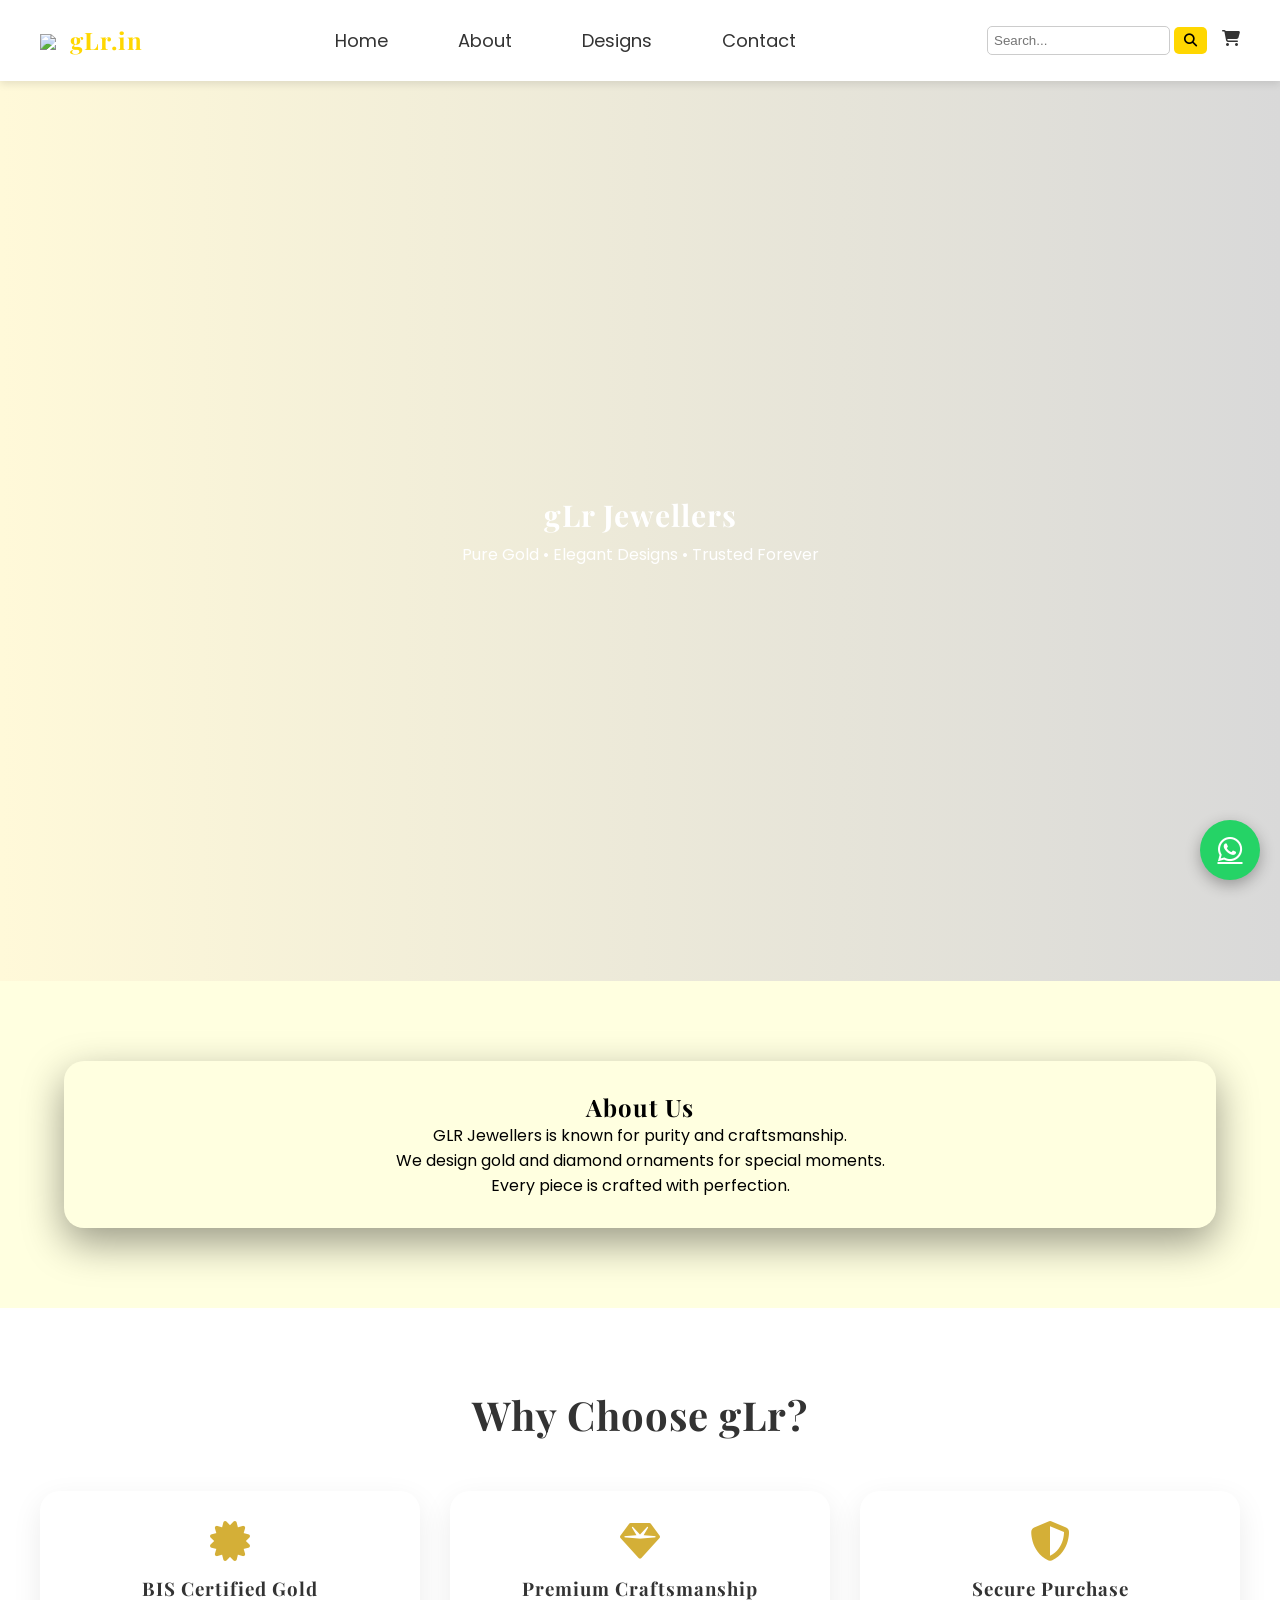
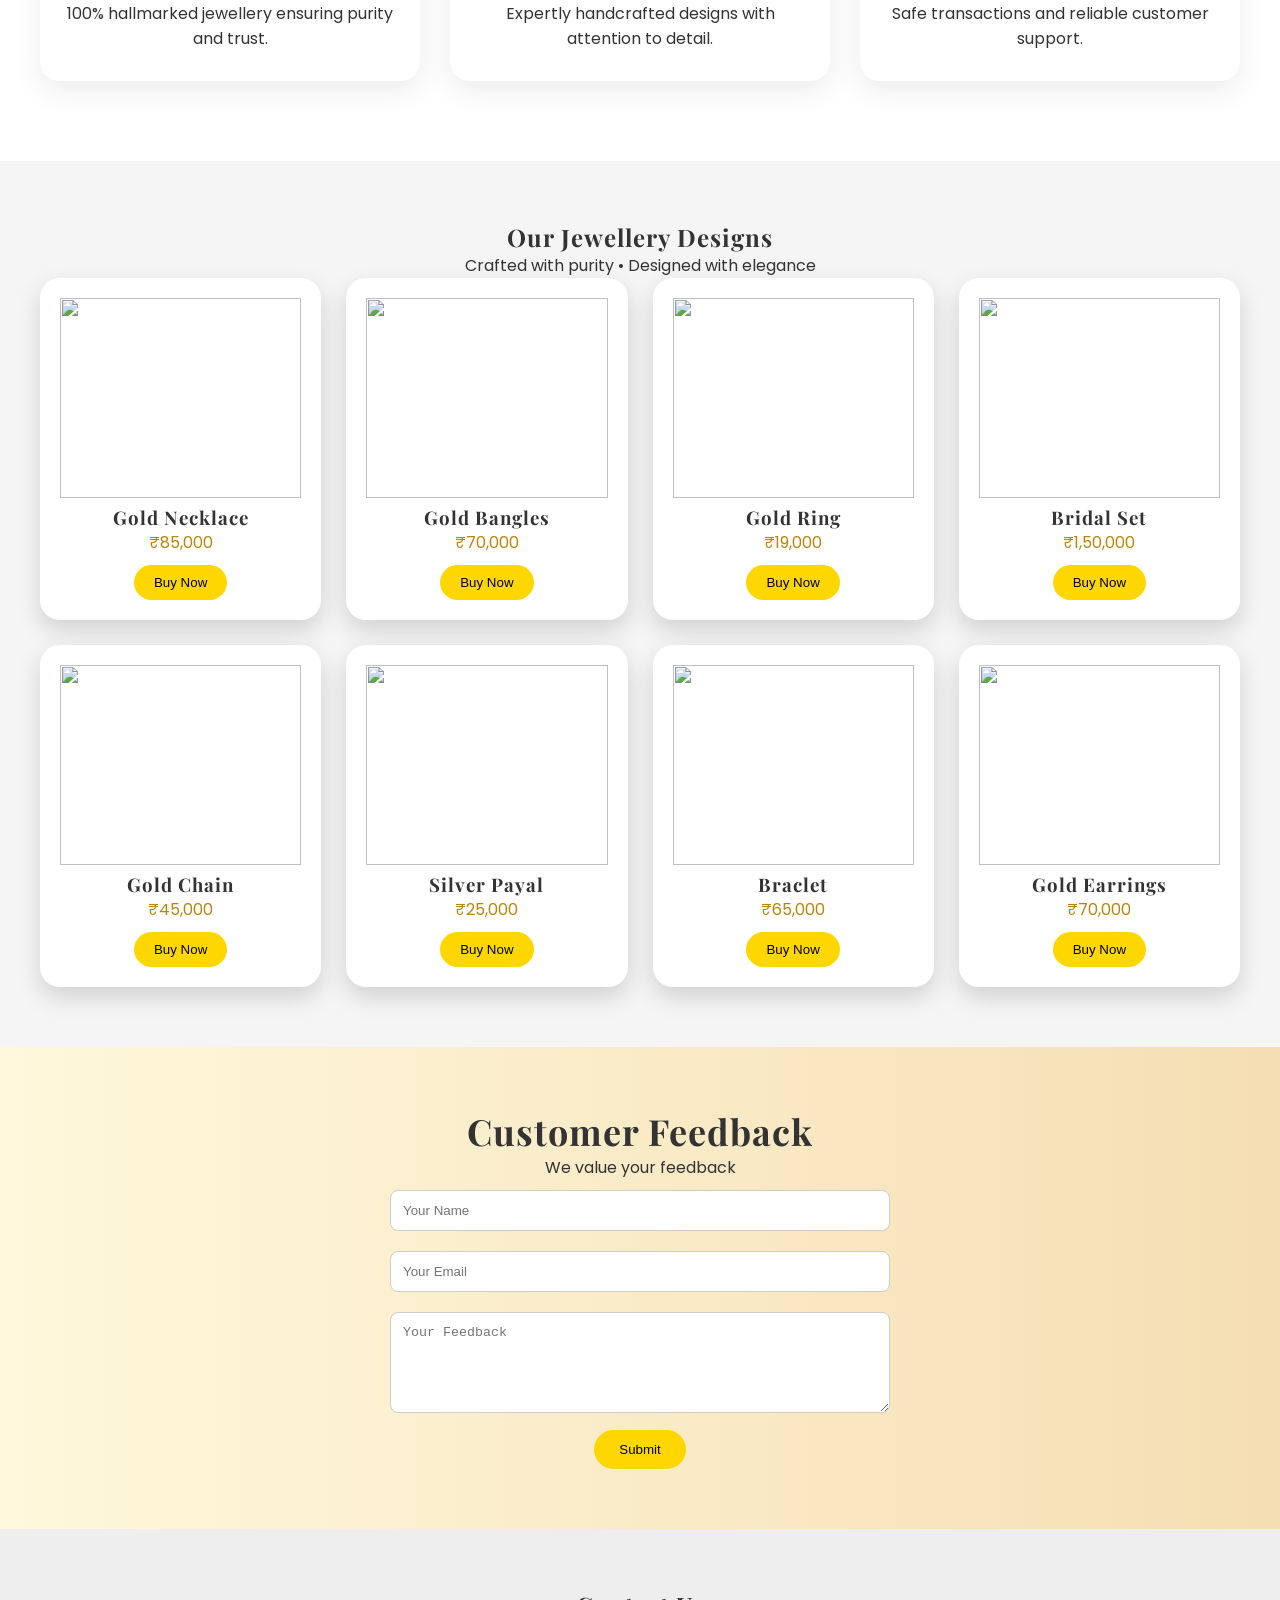
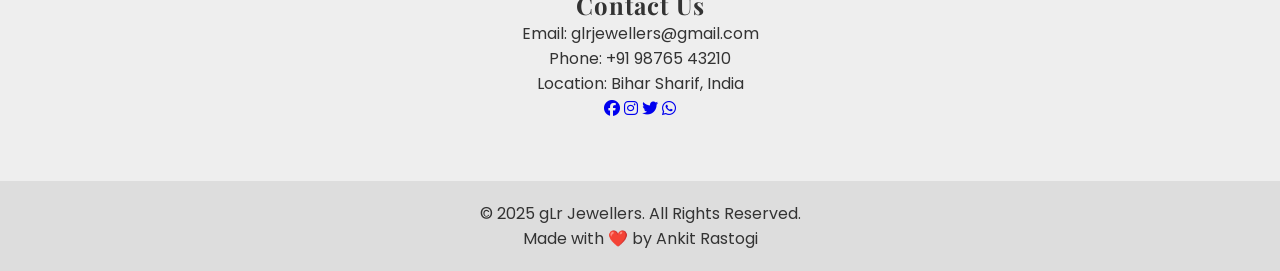
==== index.html @ 7e75e54b "uploaded gLr Jewellers" ====
<!DOCTYPE html>
<html lang="en">
<head>
<meta charset="UTF-8">
<meta name="viewport" content="width=device-width, initial-scale=1.0">
<title>gLr Jewellers</title>

<link rel="stylesheet" href="https://cdnjs.cloudflare.com/ajax/libs/font-awesome/6.5.0/css/all.min.css">
<link href="https://fonts.googleapis.com/css2?family=Playfair+Display:wght@500;700&family=Poppins:wght@300;400;500&display=swap" rel="stylesheet">
<link rel="stylesheet" href="style.css">
</head>
<a href="https://wa.me/+919905632301" 
   class="whatsapp-float" 
   target="_blank">
   <i class="fab fa-whatsapp"></i>
</a>
<body>

<nav>
    <div class="logo">
        <img src="https://encrypted-tbn0.gstatic.com/images?q=tbn:ANd9GcSps31pKiKI5wy7r-mf_12apGYNsyuELcNXGw&s">
        <h1>gLr.in</h1>
    </div>

    <div class="hamburger" onclick="toggleMenu()">
        <i class="fas fa-bars"></i>
    </div>
<div id="overlay" class="overlay" onclick="toggleMenu()"></div>
    <ul class="nav-links" id="navLinks">
        <li><a href="#Home">Home</a></li>
        <li><a href="#about">About</a></li>
        <li><a href="#products">Designs</a></li>
        <li><a href="#contact">Contact</a></li>
    </ul>

    <div class="nav-icons">
        <div class="search-box">
            <input type="text" placeholder="Search...">
            <button><i class="fas fa-search"></i></button>
        </div>
        <div class="cart">
            <i class="fas fa-shopping-cart"></i>
        </div>
    </div>
</nav>

<section class="hero">
    <div class="hero-text">
        <h2 class="reveal-text">
    <span>gLr Jewellers</span>
</h2>
        <p>Pure Gold • Elegant Designs • Trusted Forever</p>
    </div>
</section>

<section class="about-round" id="about">
    <div class="about-circle">
        <h2>About Us</h2>
        <p>GLR Jewellers is known for purity and craftsmanship.</p>
        <p>We design gold and diamond ornaments for special moments.</p>
        <p>Every piece is crafted with perfection.</p>
    </div>
</section>
<section class="why">
    <h2>Why Choose gLr?</h2>

    <div class="why-grid">

        <div class="why-card">
            <i class="fas fa-certificate"></i>
            <h3>BIS Certified Gold</h3>
            <p>100% hallmarked jewellery ensuring purity and trust.</p>
        </div>

        <div class="why-card">
            <i class="fas fa-gem"></i>
            <h3>Premium Craftsmanship</h3>
            <p>Expertly handcrafted designs with attention to detail.</p>
        </div>

        <div class="why-card">
            <i class="fas fa-shield-alt"></i>
            <h3>Secure Purchase</h3>
            <p>Safe transactions and reliable customer support.</p>
        </div>

    </div>
</section>
<section class="products" id="products">
    <h2 class="design-title">Our Jewellery Designs</h2>
    <p class="design-subtitle">Crafted with purity • Designed with elegance</p>

    <div class="product-grid">

        <div class="card">
            <img src="https://shyamsundarco.com/images/online_jewellery/lightweight/lwnecklace/8/cr.jpg?v=15122025240">
            <h3>Gold Necklace</h3>
            <p class="price">₹85,000</p>
            <button onclick="buyItem('Gold Necklace')">Buy Now</button>
        </div>

        <div class="card">
            <img src="https://www.tanishq.co.in/on/demandware.static/-/Sites-Tanishq-product-catalog/default/dwc48d6897/images/hi-res/510730VZA2A00_1.jpg">
            <h3>Gold Bangles</h3>
            <p class="price">₹70,000</p>
            <button onclick="buyItem('Gold Bangles')">Buy Now</button>
        </div>

        <div class="card">
            <img src="https://parakkatjewels.com/cdn/shop/files/golden-ring-pgr3-041-parakkat-jewels-1.png?v=1755516154">
            <h3>Gold Ring</h3>
            <p class="price">₹19,000</p>
            <button onclick="buyItem('Gold Ring')">Buy Now</button>
        </div>
   <div class="card">
            <img src="https://www.kushals.com/cdn/shop/files/kundan-necklace-green-victorian-kundan-necklace-164014-1171426408.jpg?v=1749031513&width=1200">
            <h3>Bridal Set</h3>
            <p class="price">₹1,50,000</p>
            <button onclick="buyItem('Bridal Set')">Buy Now</button>
        </div>

        <div class="card">
            <img src="https://images.squarespace-cdn.com/content/v1/623dd7670da7867c56db9a2c/1714540319719-ZM86JDQVTBQVRDOEIZM8/rolo-gold-chain-4mm-lola-company.png">
            <h3>Gold Chain</h3>
            <p class="price">₹45,000</p>
            <button onclick="buyItem('Gold Chain')">Buy Now</button>
        </div>

<div class="card">
            <img src="https://i.pinimg.com/736x/c7/ea/09/c7ea09dea9ca9ea2b4e8bf53f578af2c.jpg">
            <h3>Silver Payal</h3>
            <p class="price">₹25,000</p>
            <button onclick="buyItem('Silver Payal')">Buy Now</button>
        </div>
         <div class="card">
            <img src="https://yellowchimes.com/cdn/shop/files/whhwqcabmv6ivwao2eqq.jpg?v=1750940241">
            <h3>Braclet</h3>
            <p class="price">₹65,000</p>
            <button onclick="buyItem('Braclet')">Buy Now</button>
        </div>
         <div class="card">
            <img src="https://aurajewels.s3.amazonaws.com/images/AuraJewels/ern251m">
            <h3>Gold Earrings</h3>
            <p class="price">₹70,000</p>
            <button onclick="buyItem('Gold Earrings')">Buy Now</button>
        </div>
        
    </div>
</section>

<div id="popup" class="popup">
  <p id="popupText"></p>
  <button onclick="closePopup()">OK</button>
</div>

<section class="feedback">
    <h2>Customer Feedback</h2>
    <p>We value your feedback</p>

    <form>
        <input type="text" placeholder="Your Name" required>
        <input type="email" placeholder="Your Email" required>
        <textarea placeholder="Your Feedback" rows="5" required></textarea>
        <button type="submit">Submit</button>
    </form>
</section>

<section class="contact" id="contact">
    <h2>Contact Us</h2>
    <p>Email: glrjewellers@gmail.com</p>
    <p>Phone: +91 98765 43210</p>
    <p>Location: Bihar Sharif, India</p>

       <div class="social">
        <a href="#" target="_blank"><i class="fab fa-facebook"></i></a>
        <a href="#" target="_blank"><i class="fab fa-instagram"></i></a>
        <a href="#" target="_blank"><i class="fab fa-twitter"></i></a>
        <a href="#" target="_blank"><i class="fab fa-whatsapp"></i></a>
    </div>
</section>

<footer>
    <p>© 2025 gLr Jewellers. All Rights Reserved.</p>
    <p>Made with ❤️ by Ankit Rastogi</p>
</footer>

<script src="script.js"></script>
</body>
</html>
---- style.css ----
*{
    margin:0;
    padding:0;
    box-sizing:border-box;
}

body{
    font-family:'Poppins', sans-serif;
    color:#333;
}
h1,h2,h3{
    font-family:'Playfair Display', serif;
    letter-spacing:1px;
}

nav{
    display:flex;
    justify-content:space-between;
    align-items:center;
    padding:15px 40px;
    background:white;
    position:sticky;
    top:0;
    box-shadow:0 3px 8px rgba(0,0,0,0.1);
    z-index:100;
}

.logo img{
    height:45px;
    margin-right:10px;
}

.logo h1{
    display:inline;
    color:gold;
}
nav{
    display: flex;
    justify-content: space-between;
    align-items: center;
    padding: 15px 40px;
    background: white;
    position: sticky;
    top:0;
    z-index: 10000;
}

.nav-links{
    list-style:none;
    display:flex;
    gap:30px;
}

.nav-links li a{
    text-decoration:none;
    color:#333;
    font-size:18px;
}

.nav-icons{
    display:flex;
    gap:15px;
}

.search-box input{
    padding:6px;
    border-radius:5px;
    border:1px solid #ccc;
}

.search-box button{
    padding:6px 10px;
    background:gold;
    border:none;
    border-radius:5px;
}

.hamburger{
    display:none;
    font-size:26px;
    cursor:pointer;
}

.hero{
    position:relative;
    min-height:100vh;
    width: 100%;
    background-size: cover;
    background-position: center right;
    background-repeat: no-repeat;
    display:flex;
    align-items:center;
    justify-content:center;
    text-align:center;
    background:url("https://oviyajeweller.com/img/bg1.jpg") center/cover no-repeat;
}

.hero::before{
    content:"";
    position:absolute;
    inset:0;
    background:linear-gradient(to right,
    rgba(255,215,0,0.15),
    rgba(0,0,0,0.15)
    );
    z-index:1;   /* important */
}

.hero-text{
    position:relative;
    z-index:2;   /* above overlay */
    color:white;
}
.about-round{
    padding:80px 0;
    background:lightyellow;
    display:flex;
    justify-content:center;
}

.about-circle{
    width:500px;
    height:500px;
    border-radius:50%;
    background:url("https://img.freepik.com/premium-photo/silver-jewelry-pink-background_563818-5222.jpg") center/cover no-repeat;
    display:flex;
    flex-direction:column;
    justify-content:center;
    align-items:center;
    text-align:center;
    padding:40px;
    color:black;
    box-shadow:0 15px 40px rgba(0,0,0,0.4);
}

.products{
    padding:60px 40px;
    text-align:center;
    background:#f5f5f5;
}

.product-grid{
    display:grid;
    grid-template-columns:repeat(auto-fit,minmax(250px,1fr));
    gap:25px;
}

.card{
    background:white;
    border-radius:20px;
    box-shadow:0 10px 25px rgba(0,0,0,0.15);
    padding:20px;
}

.card img{
    width:100%;
    height:200px;
    object-fit:contain;
}

.price{
    color:#b8860b;
}

.card button{
    margin-top:10px;
    padding:10px 20px;
    background:gold;
    border:none;
    border-radius:20px;
    cursor:pointer;
}

.contact{
    padding:60px 20px;
    text-align:center;
    background:#eee;
}

footer{
    background:#ddd;
    text-align:center;
    padding:20px;
}

.popup{
    display:none;
    position:fixed;
    top:50%;
    left:50%;
    transform:translate(-50%,-50%);
    background:white;
    padding:20px;
    border-radius:10px;
    box-shadow:0 5px 20px rgba(0,0,0,0.3);
}

/* MOBILE SIDEBAR */
@media(max-width:900px){

.hero{
    min-height:100dvh;   /* fixes mobile dynamic height */
    padding:20px;
}

.hero-text h2{
    font-size:32px;
}

.nav-links{
    position:fixed;
    top:0;
    right:-100%;
    height:100vh;
    width: 260px;
    background:#ffffff;
    flex-direction:column;
    padding-top:100px 20px 20px 20px;
    gap:20px;
    transition:0.4s ease;
    box-shadow:-8px 0 25px rgba(0,0,0,0.25);

}

.nav-links.active{
    right:0;
}

.hamburger{
    display:none;
}

.nav-icons{
    display:none;
}
}
.about-circle{
    width:90%;
    height:auto;
    border-radius:20px;
    padding:30px;
}

.hero-text h2{
    font-size:30px;
}

/* SIDEBAR LINK STYLING */
.nav-links li a{
    display:block;
    padding:12px 20px;
    transition: all 0.3s ease;
    position: relative;
}

/* GOLD HOVER BACKGROUND */
.nav-links li a:hover{
    background: linear-gradient(to right, #ffd700, #b8860b);
    color: #000;
    border-radius: 5px;
}

/* GOLD LEFT BORDER EFFECT */
.nav-links li a::before{
    content:"";
    position:absolute;
    left:0;
    top:0;
    height:100%;
    width:0px;
    background:#d4af37;
    transition:0.3s;
}

.nav-links li a:hover::before{
    width:5px;
}
/* FEEDBACK SECTION */
.feedback {
    background: linear-gradient(to right, #fff8dc, #f5deb3);
    padding: 60px;
    text-align: center;
}

.feedback h2 {
    font-size: 36px;
}

.feedback form {
    max-width: 500px;
    margin: auto;
}

.feedback input,
.feedback textarea {
    width: 100%;
    padding: 12px;
    margin: 10px 0;
    border-radius: 8px;
    border: 1px solid #ccc;
}

.feedback button {
    padding: 12px 25px;
    background: gold;
    border: none;
    border-radius: 20px;
    cursor: pointer;
}
.overlay{
    position: fixed;
    inset: 0;
    background: rgba(0,0,0,0.5);
    display: none;
    z-index: 1500;
    transition: 0.3s ease;
}

.overlay.active{
    display: block;
}
.why{
    padding:80px 40px;
    text-align:center;
    background:#fff;
}

.why h2{
    margin-bottom:50px;
    font-size:40px;
}

.why-grid{
    display:grid;
    grid-template-columns:repeat(auto-fit,minmax(250px,1fr));
    gap:30px;
}

.why-card{
    padding:30px 20px;
    border-radius:20px;
    box-shadow:0 10px 30px rgba(0,0,0,0.08);
    transition:0.3s ease;
}

.why-card i{
    font-size:40px;
    color:#d4af37;
    margin-bottom:15px;
}

.why-card:hover{
    transform:translateY(-8px);
    box-shadow:0 15px 35px rgba(212,175,55,0.3);
}
.whatsapp-float{
    position:fixed;
    bottom:20px;
    right:20px;
    background:#25D366;
    color:white;
    font-size:28px;
    width:60px;
    height:60px;
    display:flex;
    align-items:center;
    justify-content:center;
    border-radius:50%;
    box-shadow:0 5px 15px rgba(0,0,0,0.3);
    z-index:300;
    transition:0.3s ease;
}

.whatsapp-float:hover{
    transform:scale(1.1);
    box-shadow:0 8px 20px rgba(0,0,0,0.4);
}
@keyframes pulse{
    0%{ transform:scale(1); }
    50%{ transform:scale(1.08); }
    100%{ transform:scale(1); }
}

.whatsapp-float{
    animation:pulse 2.5s infinite;
}
/* INFINITE TEXT ROLL ANIMATION */

.reveal-text{
    overflow:hidden;
    display:inline-block;
}

.reveal-text span{
    display:inline-block;
    animation:rollText 4s ease-in-out infinite;
}

@keyframes rollText{
    0%{
        transform:translateY(100%);
        opacity:0;
    }
    20%{
        transform:translateY(0);
        opacity:1;
    }
    80%{
        transform:translateY(0);
        opacity:1;
    }
    100%{
        transform:translateY(-100%);
        opacity:0;
    }
}
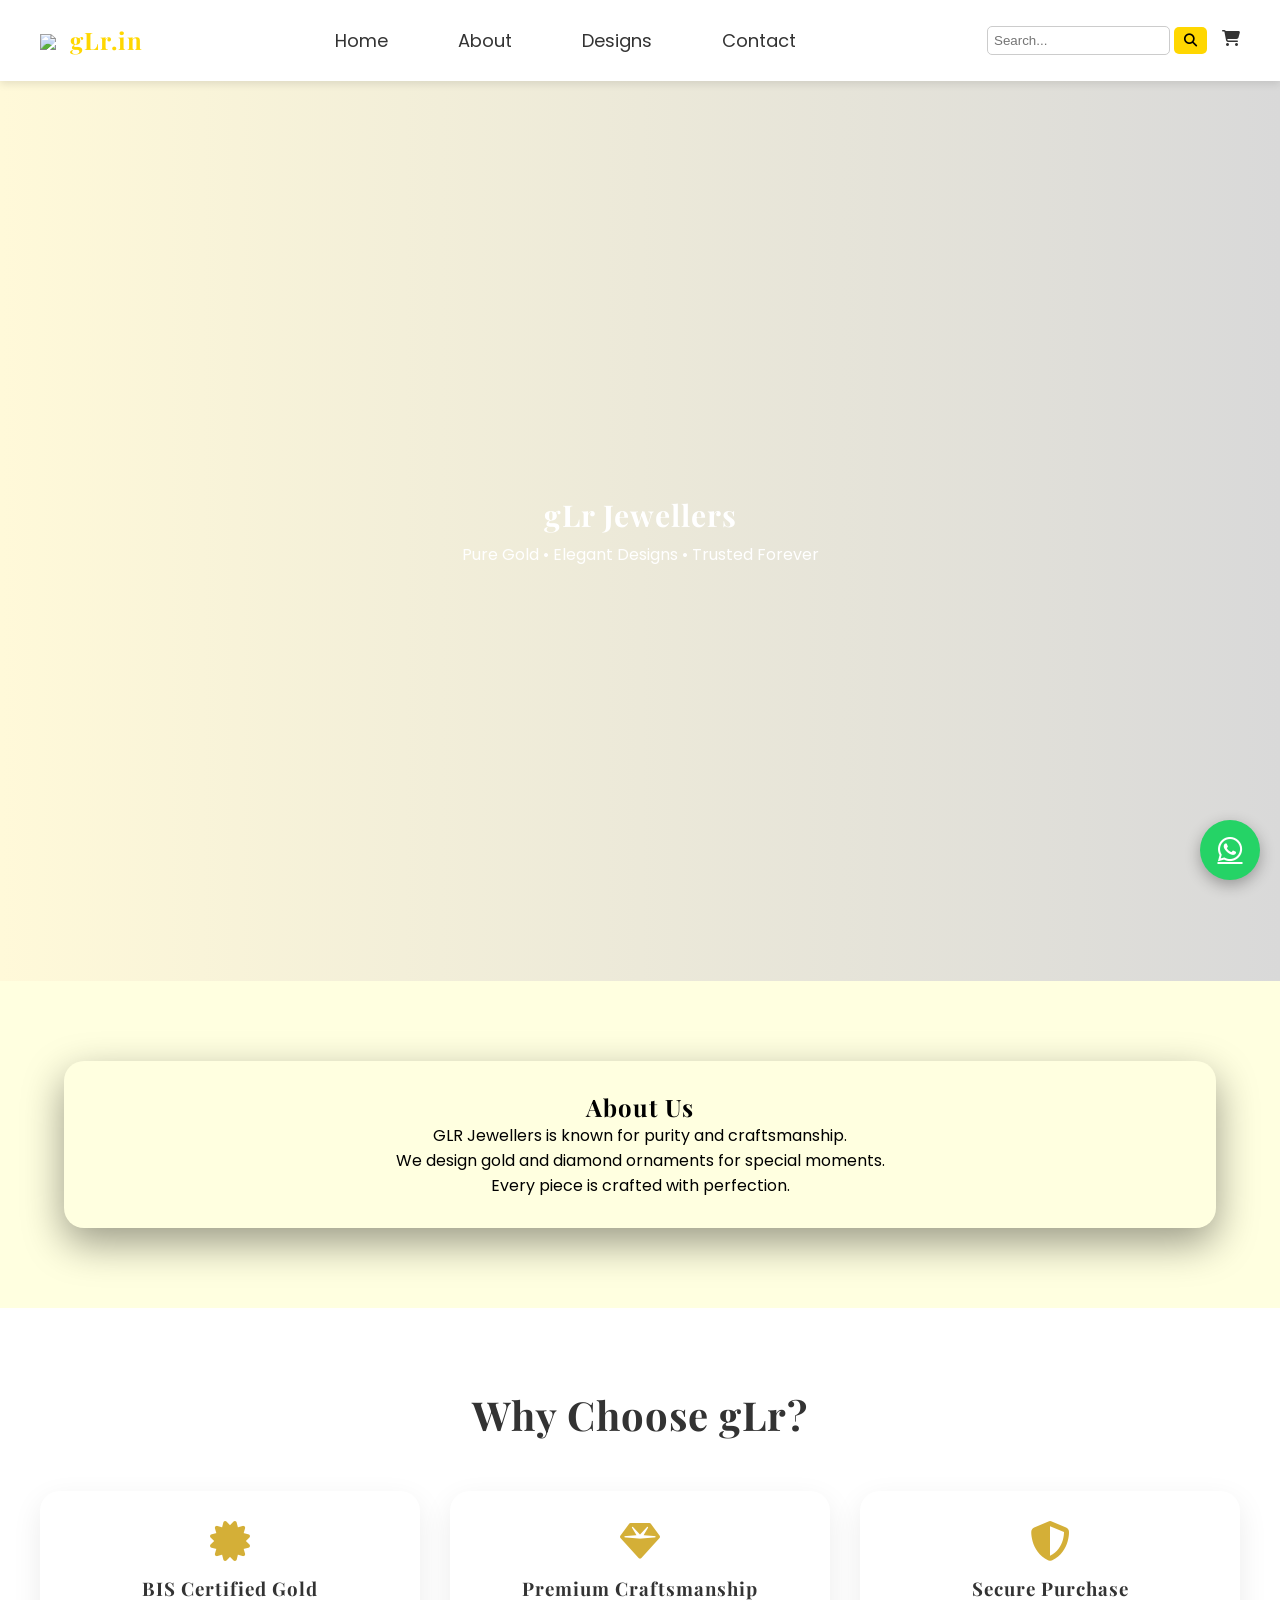
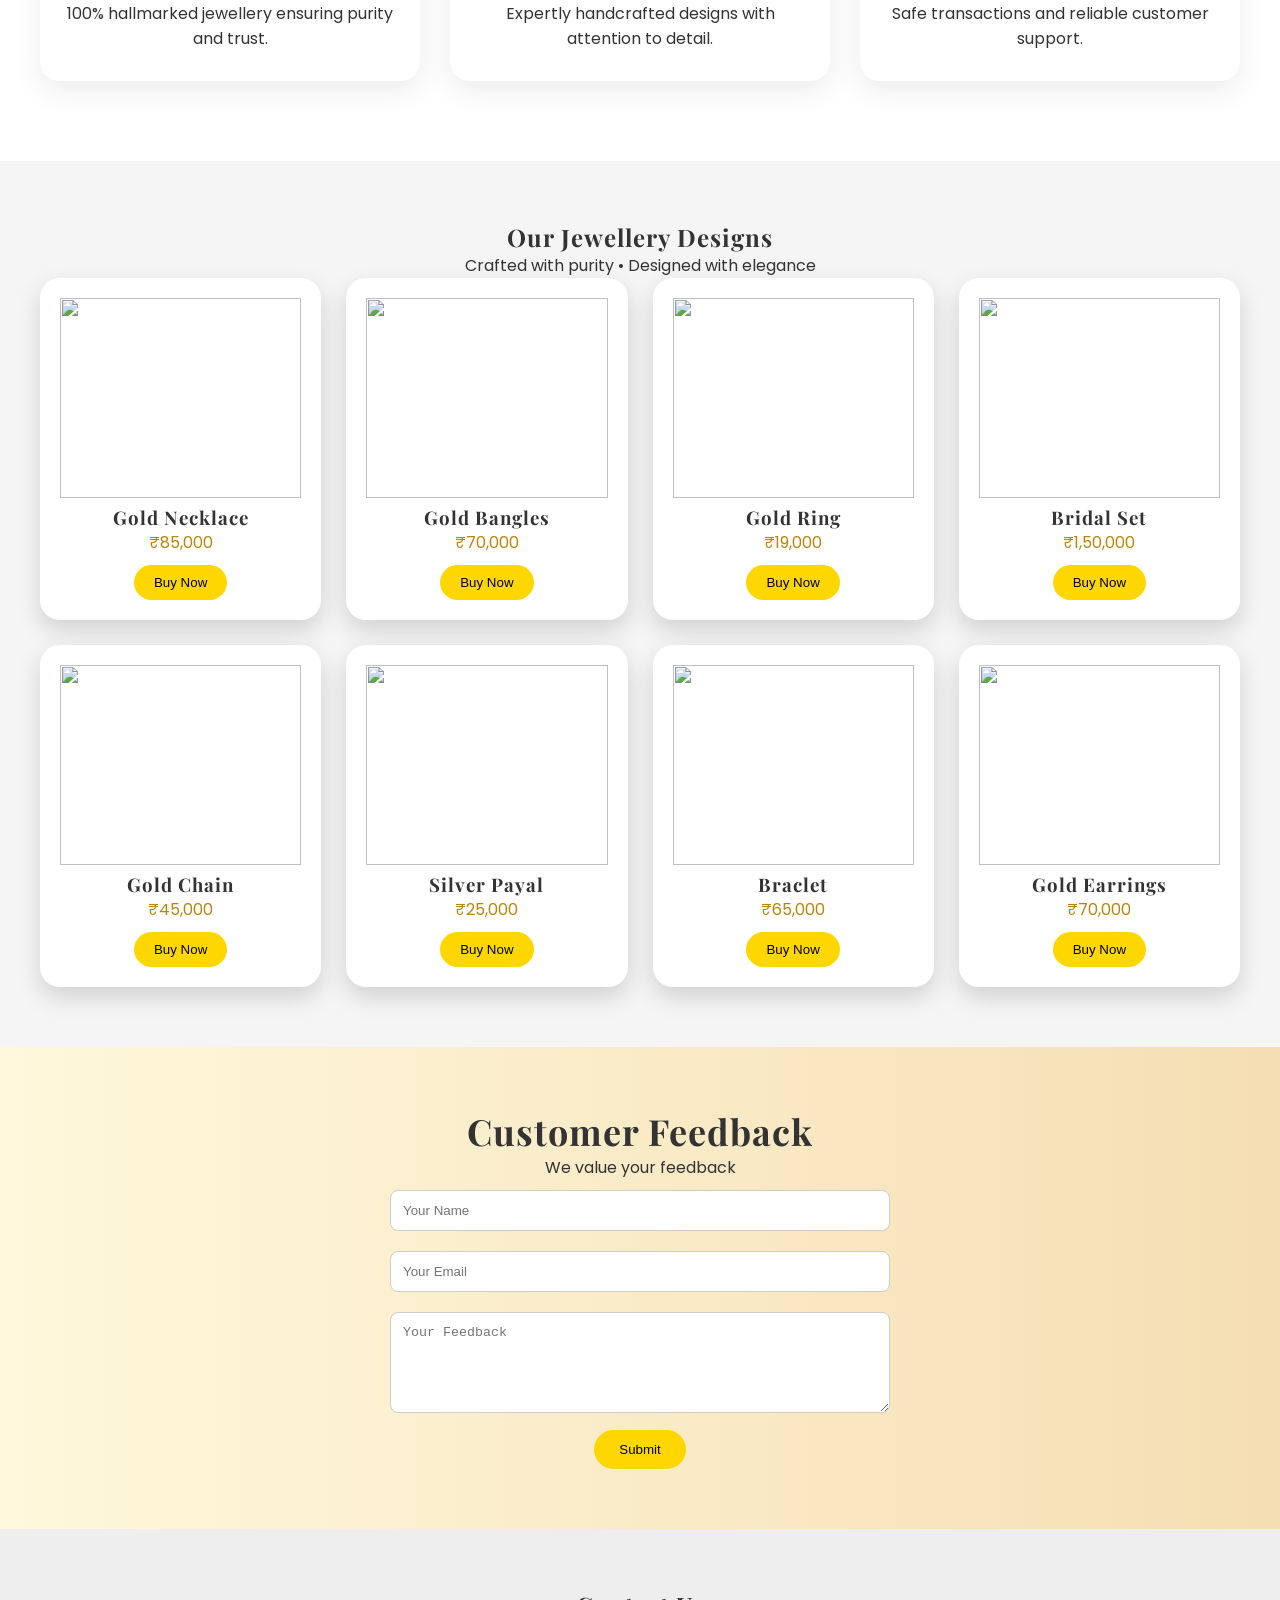
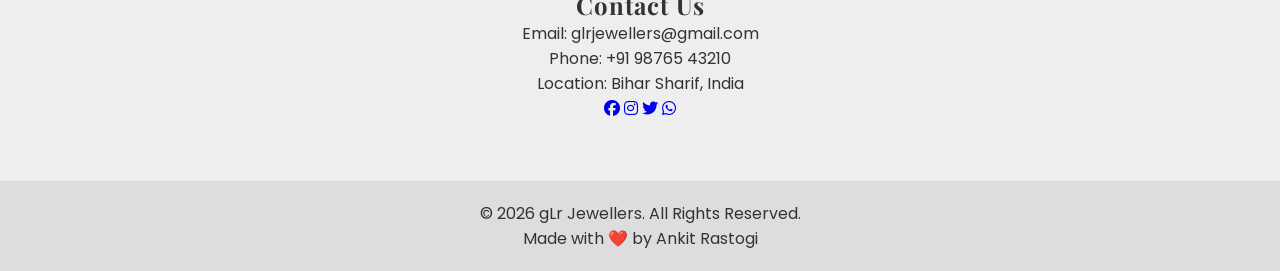
==== commit 37aa9c12: "Update index.html" ====
--- a/index.html
+++ b/index.html
@@ -180,10 +180,11 @@
 </section>
 
 <footer>
-    <p>© 2025 gLr Jewellers. All Rights Reserved.</p>
+    <p>© 2026 gLr Jewellers. All Rights Reserved.</p>
     <p>Made with ❤️ by Ankit Rastogi</p>
 </footer>
 
 <script src="script.js"></script>
 </body>
-</html>+
+</html>
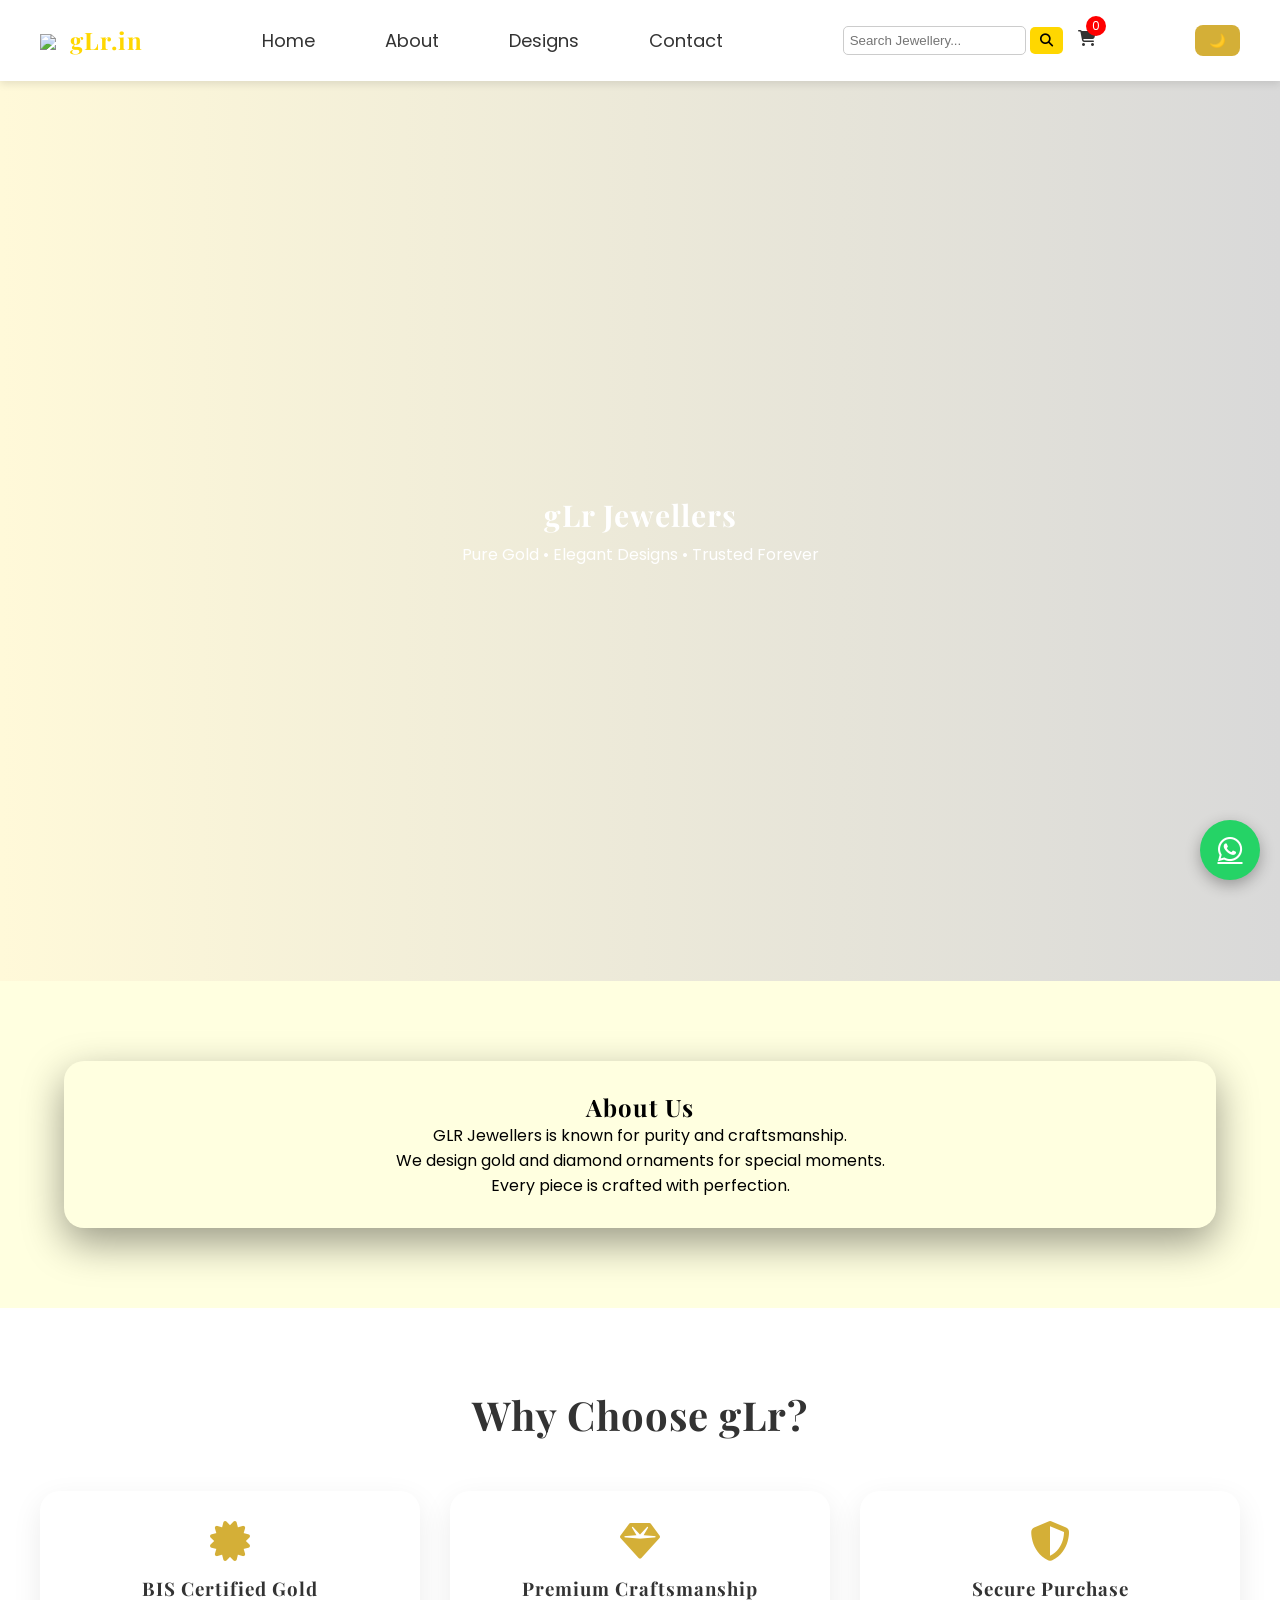
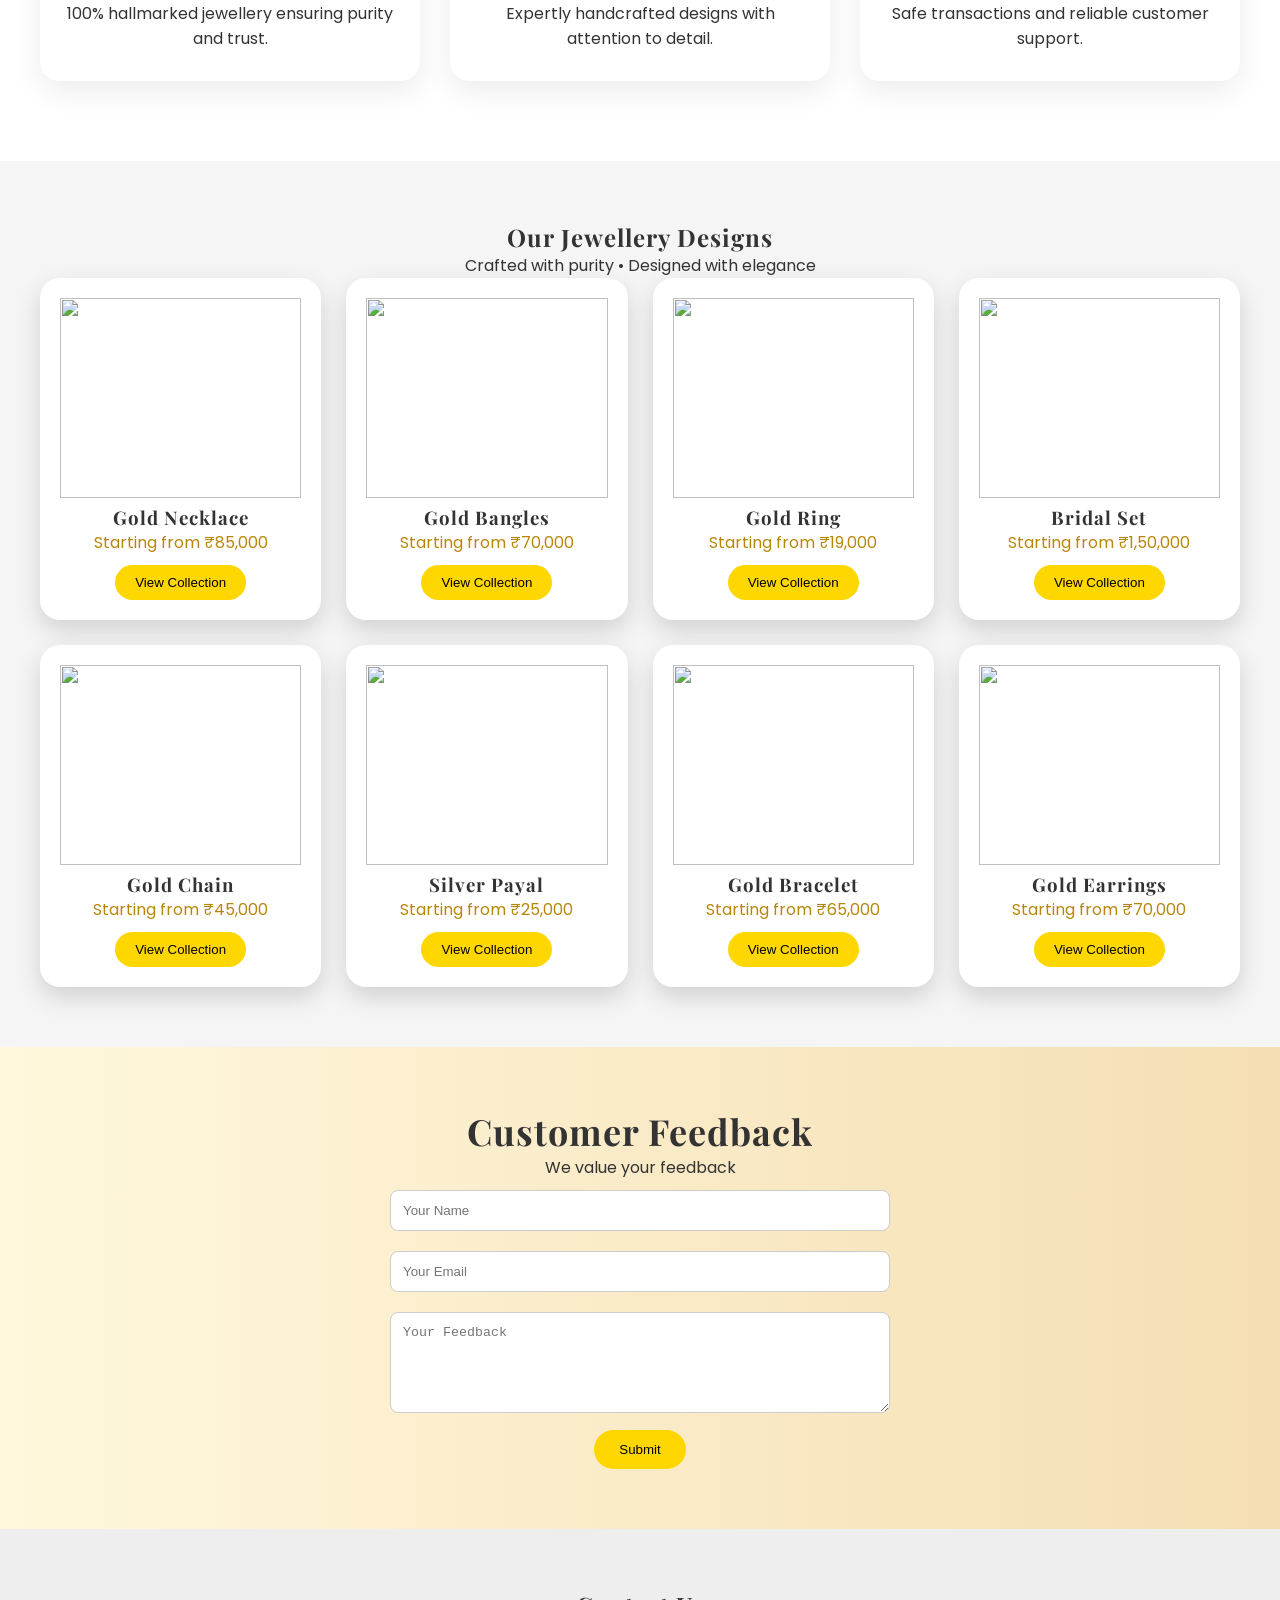
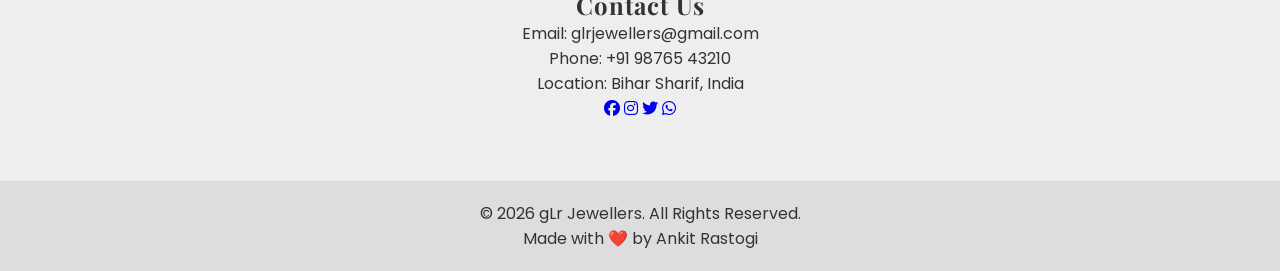
==== commit 5219bc91: "Add files via upload" ====
--- a/index.html
+++ b/index.html
@@ -35,13 +35,25 @@
 
     <div class="nav-icons">
         <div class="search-box">
-            <input type="text" placeholder="Search...">
-            <button><i class="fas fa-search"></i></button>
-        </div>
-        <div class="cart">
-            <i class="fas fa-shopping-cart"></i>
-        </div>
-    </div>
+    <input
+        type="text"
+        id="searchInput"
+        placeholder="Search Jewellery..."
+        onkeyup="searchProducts()">
+
+    <button>
+        <i class="fas fa-search"></i>
+    </button>
+</div>
+       <div class="cart" onclick="location.href='cart.html'">
+    <i class="fas fa-shopping-cart"></i>
+    <span id="cartCount">0</span>
+</div>
+    </div>
+
+    <button onclick="toggleDarkMode()" class="dark-btn">
+🌙
+</button>
 </nav>
 
 <section class="hero">
@@ -92,58 +104,82 @@
 
     <div class="product-grid">
 
-        <div class="card">
-            <img src="https://shyamsundarco.com/images/online_jewellery/lightweight/lwnecklace/8/cr.jpg?v=15122025240">
-            <h3>Gold Necklace</h3>
-            <p class="price">₹85,000</p>
-            <button onclick="buyItem('Gold Necklace')">Buy Now</button>
-        </div>
-
-        <div class="card">
-            <img src="https://www.tanishq.co.in/on/demandware.static/-/Sites-Tanishq-product-catalog/default/dwc48d6897/images/hi-res/510730VZA2A00_1.jpg">
-            <h3>Gold Bangles</h3>
-            <p class="price">₹70,000</p>
-            <button onclick="buyItem('Gold Bangles')">Buy Now</button>
-        </div>
-
-        <div class="card">
-            <img src="https://parakkatjewels.com/cdn/shop/files/golden-ring-pgr3-041-parakkat-jewels-1.png?v=1755516154">
-            <h3>Gold Ring</h3>
-            <p class="price">₹19,000</p>
-            <button onclick="buyItem('Gold Ring')">Buy Now</button>
-        </div>
-   <div class="card">
-            <img src="https://www.kushals.com/cdn/shop/files/kundan-necklace-green-victorian-kundan-necklace-164014-1171426408.jpg?v=1749031513&width=1200">
-            <h3>Bridal Set</h3>
-            <p class="price">₹1,50,000</p>
-            <button onclick="buyItem('Bridal Set')">Buy Now</button>
-        </div>
-
-        <div class="card">
-            <img src="https://images.squarespace-cdn.com/content/v1/623dd7670da7867c56db9a2c/1714540319719-ZM86JDQVTBQVRDOEIZM8/rolo-gold-chain-4mm-lola-company.png">
-            <h3>Gold Chain</h3>
-            <p class="price">₹45,000</p>
-            <button onclick="buyItem('Gold Chain')">Buy Now</button>
-        </div>
+       <div class="card" data-name="Gold Necklace">
+    <img src="https://shyamsundarco.com/images/online_jewellery/lightweight/lwnecklace/8/cr.jpg?v=15122025240">
+    <h3>Gold Necklace</h3>
+    <p class="price">Starting from ₹85,000</p>
+
+    <a href="necklace.html">
+        <button class="view-btn">View Collection</button>
+    </a>
+</div>
+
+       <div class="card" data-name="Gold Bangles">
+    <img src="https://www.tanishq.co.in/on/demandware.static/-/Sites-Tanishq-product-catalog/default/dwc48d6897/images/hi-res/510730VZA2A00_1.jpg">
+    <h3>Gold Bangles</h3>
+    <p class="price">Starting from ₹70,000</p>
+
+    <a href="bangles.html">
+        <button class="view-btn">View Collection</button>
+    </a>
+</div>
+
+       <div class="card">
+    <img src="https://parakkatjewels.com/cdn/shop/files/golden-ring-pgr3-041-parakkat-jewels-1.png?v=1755516154">
+    <h3>Gold Ring</h3>
+    <p class="price">Starting from ₹19,000</p>
+
+    <a href="rings.html">
+        <button>View Collection</button>
+    </a>
+</div>
+  <div class="card">
+    <img src="https://www.kushals.com/cdn/shop/files/kundan-necklace-green-victorian-kundan-necklace-164014-1171426408.jpg?v=1749031513&width=1200">
+    <h3>Bridal Set</h3>
+    <p class="price">Starting from ₹1,50,000</p>
+
+    <a href="bridal.html">
+        <button>View Collection</button>
+    </a>
+</div>
+
+      <div class="card">
+    <img src="https://images.squarespace-cdn.com/content/v1/623dd7670da7867c56db9a2c/1714540319719-ZM86JDQVTBQVRDOEIZM8/rolo-gold-chain-4mm-lola-company.png">
+    <h3>Gold Chain</h3>
+    <p class="price">Starting from ₹45,000</p>
+
+    <a href="chain.html">
+        <button>View Collection</button>
+    </a>
+</div>
 
 <div class="card">
-            <img src="https://i.pinimg.com/736x/c7/ea/09/c7ea09dea9ca9ea2b4e8bf53f578af2c.jpg">
-            <h3>Silver Payal</h3>
-            <p class="price">₹25,000</p>
-            <button onclick="buyItem('Silver Payal')">Buy Now</button>
-        </div>
-         <div class="card">
-            <img src="https://yellowchimes.com/cdn/shop/files/whhwqcabmv6ivwao2eqq.jpg?v=1750940241">
-            <h3>Braclet</h3>
-            <p class="price">₹65,000</p>
-            <button onclick="buyItem('Braclet')">Buy Now</button>
-        </div>
-         <div class="card">
-            <img src="https://aurajewels.s3.amazonaws.com/images/AuraJewels/ern251m">
-            <h3>Gold Earrings</h3>
-            <p class="price">₹70,000</p>
-            <button onclick="buyItem('Gold Earrings')">Buy Now</button>
-        </div>
+    <img src="https://i.pinimg.com/736x/c7/ea/09/c7ea09dea9ca9ea2b4e8bf53f578af2c.jpg">
+    <h3>Silver Payal</h3>
+    <p class="price">Starting from ₹25,000</p>
+
+    <a href="payal.html">
+        <button>View Collection</button>
+    </a>
+</div>
+<div class="card">
+    <img src="https://yellowchimes.com/cdn/shop/files/whhwqcabmv6ivwao2eqq.jpg?v=1750940241">
+    <h3>Gold Bracelet</h3>
+    <p class="price">Starting from ₹65,000</p>
+
+    <a href="bracelet.html">
+        <button>View Collection</button>
+    </a>
+</div>
+<div class="card">
+    <img src="https://aurajewels.s3.amazonaws.com/images/AuraJewels/ern251m">
+    <h3>Gold Earrings</h3>
+    <p class="price">Starting from ₹70,000</p>
+
+    <a href="earrings.html">
+        <button>View Collection</button>
+    </a>
+</div>
         
     </div>
 </section>
@@ -187,4 +223,4 @@
 <script src="script.js"></script>
 </body>
 
-</html>
+</html>
--- a/style.css
+++ b/style.css
@@ -413,4 +413,121 @@
         transform:translateY(-100%);
         opacity:0;
     }
+}
+.dark{
+    background:#181818;
+    color:white;
+}
+
+.dark nav{
+    background:#2b2b2b;
+}
+
+.dark .card{
+    background:#2d2d2d;
+    color:white;
+}
+
+.dark .contact,
+.dark .feedback,
+.dark footer,
+.dark .about-round,
+.dark .why{
+    background:#222;
+    color:white;
+}
+
+.cart{
+    position:relative;
+    cursor:pointer;
+}
+
+#cartCount{
+    position:absolute;
+    top:-10px;
+    right:-10px;
+    background:red;
+    color:white;
+    width:20px;
+    height:20px;
+    border-radius:50%;
+    display:flex;
+    justify-content:center;
+    align-items:center;
+    font-size:12px;
+}
+
+.dark-btn{
+    border:none;
+    background:#d4af37;
+    color:white;
+    padding:8px 14px;
+    border-radius:8px;
+    cursor:pointer;
+}
+/* ===== GOLD HOVER EFFECT FOR PRODUCT CARDS ===== */
+
+.card{
+    transition:0.4s ease;
+    overflow:hidden;
+}
+
+.card:hover{
+    transform:translateY(-10px) scale(1.03);
+    border:2px solid #d4af37;
+    box-shadow:0 15px 35px rgba(212,175,55,0.5);
+}
+
+.card img{
+    transition:0.4s ease;
+}
+
+.card:hover img{
+    transform:scale(1.08);
+}
+
+.card h3{
+    transition:.3s;
+}
+
+.card:hover h3{
+    color:#d4af37;
+}
+
+.card .price{
+    transition:.3s;
+}
+
+.card:hover .price{
+    color:#b8860b;
+    font-weight:bold;
+}
+
+.card button{
+    transition:.3s;
+}
+
+.card:hover button{
+    background:linear-gradient(45deg,#FFD700,#B8860B);
+    color:white;
+    box-shadow:0 5px 20px rgba(212,175,55,.5);
+}
+.card{
+    position:relative;
+}
+
+.card::before{
+    content:"";
+    position:absolute;
+    top:-100%;
+    left:-100%;
+    width:50%;
+    height:300%;
+    background:rgba(255,255,255,0.25);
+    transform:rotate(25deg);
+    transition:.7s;
+}
+
+.card:hover::before{
+    left:180%;
 }
